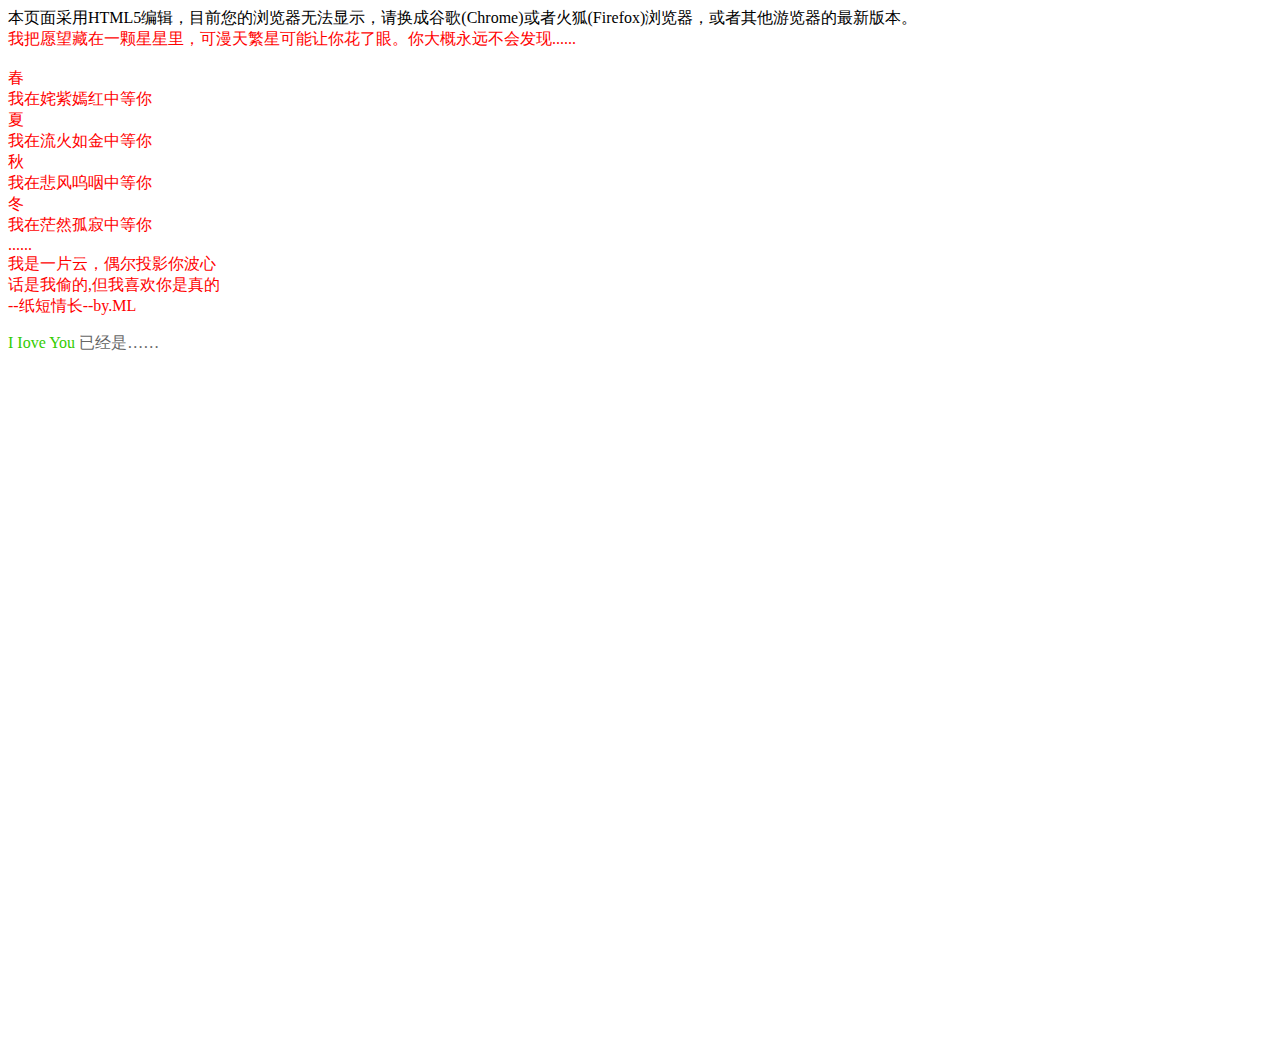
==== showlove/index.html @ b9cb5c36 "Add files via upload" ====
﻿<!DOCTYPE html PUBLIC "-//W3C//DTD XHTML 1.0 Strict//EN" "http://www.w3.org/TR/xhtml1/DTD/xhtml1-strict.dtd">
<html xml:lang="en" xmlns="http://www.w3.org/1999/xhtml">
<head>

<meta http-equiv="Content-Type" content="text/html; charset=UTF-8">
<title>I tell you l love You</title>
<link rel="shortcut icon" href="">
<link type="text/css" rel="stylesheet" href="renxi/default.css">
<script type="text/javascript" src="renxi/jquery.min.js"></script>
<script type="text/javascript" src="renxi/jscex.min.js"></script>
<script type="text/javascript" src="renxi/jscex-parser.js"></script>
<script type="text/javascript" src="renxi/jscex-jit.js"></script>
<script type="text/javascript" src="renxi/jscex-builderbase.min.js"></script>
<script type="text/javascript" src="renxi/jscex-async.min.js"></script>
<script type="text/javascript" src="renxi/jscex-async-powerpack.min.js"></script>
<script type="text/javascript" src="renxi/functions.js" charset="utf-8"></script>
<script type="text/javascript" src="renxi/love.js" charset="utf-8"></script>
<style type="text/css">
<!--
.STYLE1 {
	color: #666666
}
-->
</style>
</head>
<body>

<audio autoplay="autopaly">
  <source src="showlove.mp3" type="audio/mp3" />
</audio>
<div id="main">
  <div id="error">本页面采用HTML5编辑，目前您的浏览器无法显示，请换成谷歌(Chrome)或者火狐(Firefox)浏览器，或者其他游览器的最新版本。</div>
  <div id="wrap">
    <div id="text">
      <div id="code"> <font color="#FF0000"> <span class="say">我把愿望藏在一颗星星里，可漫天繁星可能让你花了眼。你大概永远不会发现......</span><br>
        <span class="say"> </span><br>
        <span class="say">春 </span><br>
        <span class="say">我在姹紫嫣红中等你

</span><br>
        <span class="say">夏 </span><br>
        <span class="say">我在流火如金中等你</span><br>
        <span class="say">秋 </span><br>
        <span class="say">我在悲风呜咽中等你</span><br>
        <span class="say">冬 </span><br>
        <span class="say">我在茫然孤寂中等你</span><br>
		<span class="say">......</span><br>
        <span class="say">我是一片云，偶尔投影你波心</span><br>
        <span class="say"><span class="space"></span> 话是我偷的,但我喜欢你是真的<br>--纸短情长--by.ML</span> </font>
        </p>
      </div>
    </div>
    <div id="clock-box"> <span class="STYLE1"></span><font color="#33CC00">I Iove You</font> <span class="STYLE1">已经是……</span>
      <div id="clock"></div>
    </div>
    <canvas id="canvas" width="1100" height="680"></canvas>
  </div>
</div>
<script>
    </script>
<script>
    (function(){
        var canvas = $('#canvas');
		
        if (!canvas[0].getContext) {
            $("#error").show();
            return false;        }

        var width = canvas.width();
        var height = canvas.height();        
        canvas.attr("width", width);
        canvas.attr("height", height);
        var opts = {
            seed: {
                x: width / 2 - 20,
                color: "rgb(190, 26, 37)",
                scale: 2
            },
            branch: [
                [535, 680, 570, 250, 500, 200, 30, 100, [
                    [540, 500, 455, 417, 340, 400, 13, 100, [
                        [450, 435, 434, 430, 394, 395, 2, 40]
                    ]],
                    [550, 445, 600, 356, 680, 345, 12, 100, [
                        [578, 400, 648, 409, 661, 426, 3, 80]
                    ]],
                    [539, 281, 537, 248, 534, 217, 3, 40],
                    [546, 397, 413, 247, 328, 244, 9, 80, [
                        [427, 286, 383, 253, 371, 205, 2, 40],
                        [498, 345, 435, 315, 395, 330, 4, 60]
                    ]],
                    [546, 357, 608, 252, 678, 221, 6, 100, [
                        [590, 293, 646, 277, 648, 271, 2, 80]
                    ]]
                ]] 
            ],
            bloom: {
                num: 700,
                width: 1080,
                height: 650,
            },
            footer: {
                width: 1200,
                height: 5,
                speed: 10,
            }
        }

        var tree = new Tree(canvas[0], width, height, opts);
        var seed = tree.seed;
        var foot = tree.footer;
        var hold = 1;

        canvas.click(function(e) {
            var offset = canvas.offset(), x, y;
            x = e.pageX - offset.left;
            y = e.pageY - offset.top;
            if (seed.hover(x, y)) {
                hold = 0; 
                canvas.unbind("click");
                canvas.unbind("mousemove");
                canvas.removeClass('hand');
            }
        }).mousemove(function(e){
            var offset = canvas.offset(), x, y;
            x = e.pageX - offset.left;
            y = e.pageY - offset.top;
            canvas.toggleClass('hand', seed.hover(x, y));
        });

        var seedAnimate = eval(Jscex.compile("async", function () {
            seed.draw();
            while (hold) {
                $await(Jscex.Async.sleep(10));
            }
            while (seed.canScale()) {
                seed.scale(0.95);
                $await(Jscex.Async.sleep(10));
            }
            while (seed.canMove()) {
                seed.move(0, 2);
                foot.draw();
                $await(Jscex.Async.sleep(10));
            }
        }));

        var growAnimate = eval(Jscex.compile("async", function () {
            do {
    	        tree.grow();
                $await(Jscex.Async.sleep(10));
            } while (tree.canGrow());
        }));

        var flowAnimate = eval(Jscex.compile("async", function () {
            do {
    	        tree.flower(2);
                $await(Jscex.Async.sleep(10));
            } while (tree.canFlower());
        }));

        var moveAnimate = eval(Jscex.compile("async", function () {
            tree.snapshot("p1", 240, 0, 610, 680);
            while (tree.move("p1", 500, 0)) {
                foot.draw();
                $await(Jscex.Async.sleep(10));
            }
            foot.draw();
            tree.snapshot("p2", 500, 0, 610, 680);

            // 会有闪烁不得意这样做, (＞﹏＜)
            canvas.parent().css("background", "url(" + tree.toDataURL('image/png') + ")");
            canvas.css("background", "#ffe");
            $await(Jscex.Async.sleep(300));
            canvas.css("background", "none");
        }));

        var jumpAnimate = eval(Jscex.compile("async", function () {
            var ctx = tree.ctx;
            while (true) {
                tree.ctx.clearRect(0, 0, width, height);
                tree.jump();
                foot.draw();
                $await(Jscex.Async.sleep(25));
            }
        }));

        var textAnimate = eval(Jscex.compile("async", function () {
		    var together = new Date();
		    together.setFullYear(2016,6 , 10); 			//时间年月日
		    together.setHours(16);						//小时	
		    together.setMinutes(53);					//分钟
		    together.setSeconds(0);					//秒前一位
		    together.setMilliseconds(2);				//秒第二位

		    $("#code").show().typewriter();
            $("#clock-box").fadeIn(500);
            while (true) {
                timeElapse(together);
                $await(Jscex.Async.sleep(1000));
            }
        }));

        var runAsync = eval(Jscex.compile("async", function () {
            $await(seedAnimate());
            $await(growAnimate());
            $await(flowAnimate());
            $await(moveAnimate());

            textAnimate().start();

            $await(jumpAnimate());
        }));

        runAsync().start();
    })();
    </script>

<div style="text-align:center;">
<p></p>
</div>
<script type="text/javascript">
        /*7Core-CN - 网页鼠标点击特效（爱心）*/
        !function (e, t, a) {function r() {for (var e = 0; e < s.length; e++) s[e].alpha <= 0 ? (t.body.removeChild(s[e].el), s.splice(e, 1)) : (s[e].y--, s[e].scale += .004, s[e].alpha -= .013, s[e].el.style.cssText = "left:" + s[e].x + "px;top:" + s[e].y + "px;opacity:" + s[e].alpha + ";transform:scale(" + s[e].scale + "," + s[e].scale + ") rotate(45deg);background:" + s[e].color + ";z-index:99999");requestAnimationFrame(r)}function n() {var t = "function" == typeof e.onclick && e.onclick;e.onclick = function (e) {t && t(), o(e)}}function o(e) {var a = t.createElement("div");a.className = "heart", s.push({el: a,x: e.clientX - 5,y: e.clientY - 5,scale: 1,alpha: 1,color: c()}), t.body.appendChild(a)}function i(e) {var a = t.createElement("style");a.type = "text/css";try {a.appendChild(t.createTextNode(e))} catch (t) {a.styleSheet.cssText = e}t.getElementsByTagName("head")[0].appendChild(a)}function c() {return "rgb(" + ~~(255 * Math.random()) + "," + ~~(255 * Math.random()) + "," + ~~(255 * Math.random()) + ")"}var s = [];e.requestAnimationFrame = e.requestAnimationFrame || e.webkitRequestAnimationFrame || e.mozRequestAnimationFrame || e.oRequestAnimationFrame || e.msRequestAnimationFrame || function (e) {setTimeout(e, 1e3 / 60)}, i(".heart{width: 10px;height: 10px;position: fixed;background: #f00;transform: rotate(45deg);-webkit-transform: rotate(45deg);-moz-transform: rotate(45deg);}.heart:after,.heart:before{content: '';width: inherit;height: inherit;background: inherit;border-radius: 50%;-webkit-border-radius: 50%;-moz-border-radius: 50%;position: fixed;}.heart:after{top: -5px;}.heart:before{left: -5px;}"), n(), r()}(window, document);
</script>
</body>
</html>
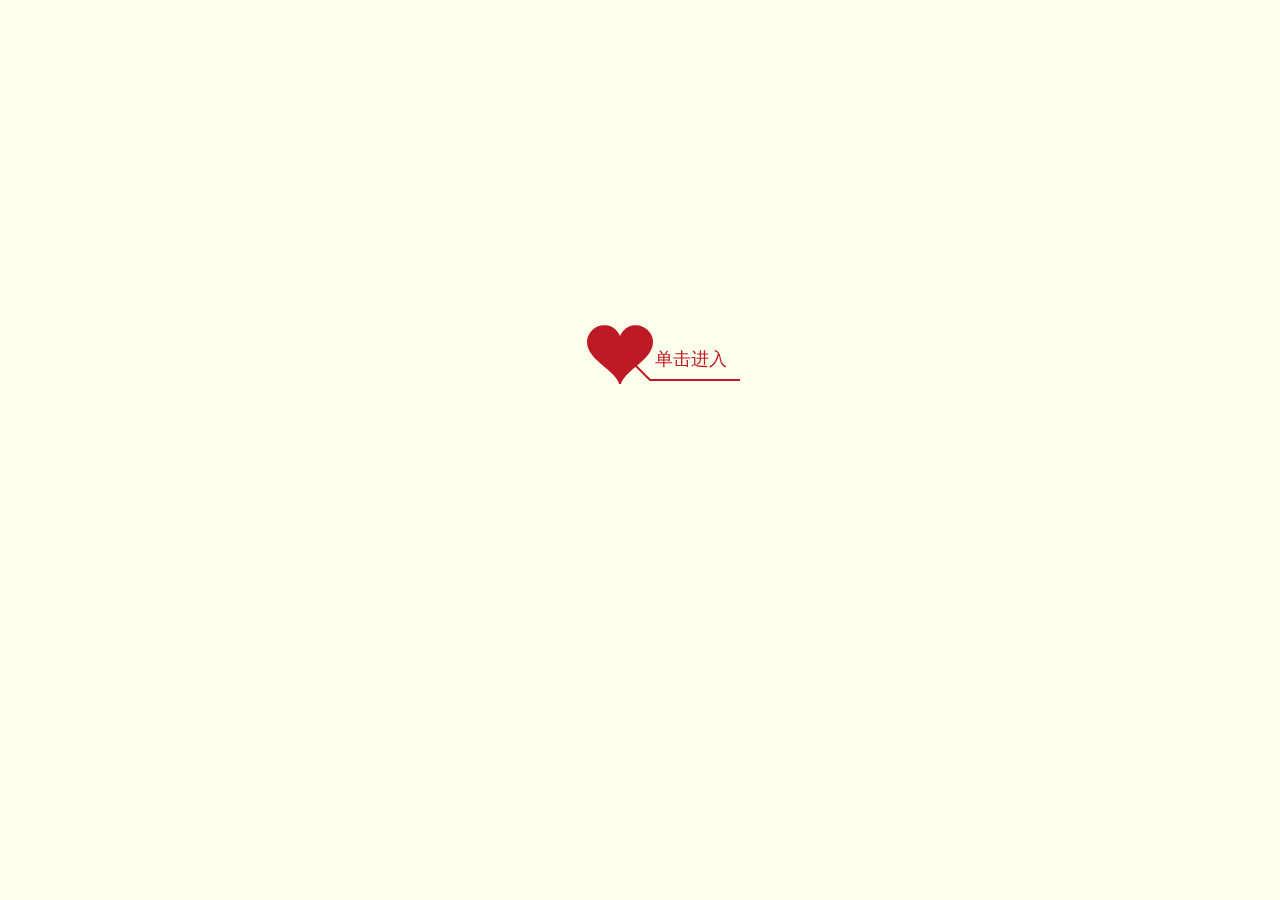
==== commit ffc105c9: "Update index.html" ====
--- a/showlove/index.html
+++ b/showlove/index.html
@@ -45,7 +45,7 @@
         <span class="say">冬 </span><br>
         <span class="say">我在茫然孤寂中等你</span><br>
 		<span class="say">......</span><br>
-        <span class="say">我是一片云，偶尔投影你波心</span><br>
+        <span class="say">我是一片云，偶尔投影你波心......H.P.Y</span><br>
         <span class="say"><span class="space"></span> 话是我偷的,但我喜欢你是真的<br>--纸短情长--by.ML</span> </font>
         </p>
       </div>
--- a/showlove/renxi/default.css
+++ b/showlove/renxi/default.css
@@ -0,0 +1,15 @@
+body{margin:0;padding:0;background:#ffe;font-size:14px;font-family:'微软雅黑','宋体',sans-serif;color:#231F20;overflow:auto}
+a {color:#000;font-size:14px;}
+#main{width:100%;}
+#wrap{position:relative;margin:0 auto;width:1100px;height:680px;margin-top:10px;}
+#text{width:400px;height:425px;left:60px;top:80px;position:absolute;}
+#code{display:none;font-size:16px;}
+#clock-box {position:absolute;left:60px;top:550px;font-size:28px;display:none;}
+#clock-box a {font-size:28px;text-decoration:none;}
+#clock{margin-left:48px;}
+#clock .digit {font-size:64px;}
+#canvas{margin:0 auto;width:1100px;height:680px;}
+#error{margin:0 auto;text-align:center;margin-top:60px;display:none;}
+.hand{cursor:pointer;}
+.say{margin-left:5px;}
+.space{margin-right:150px;}
